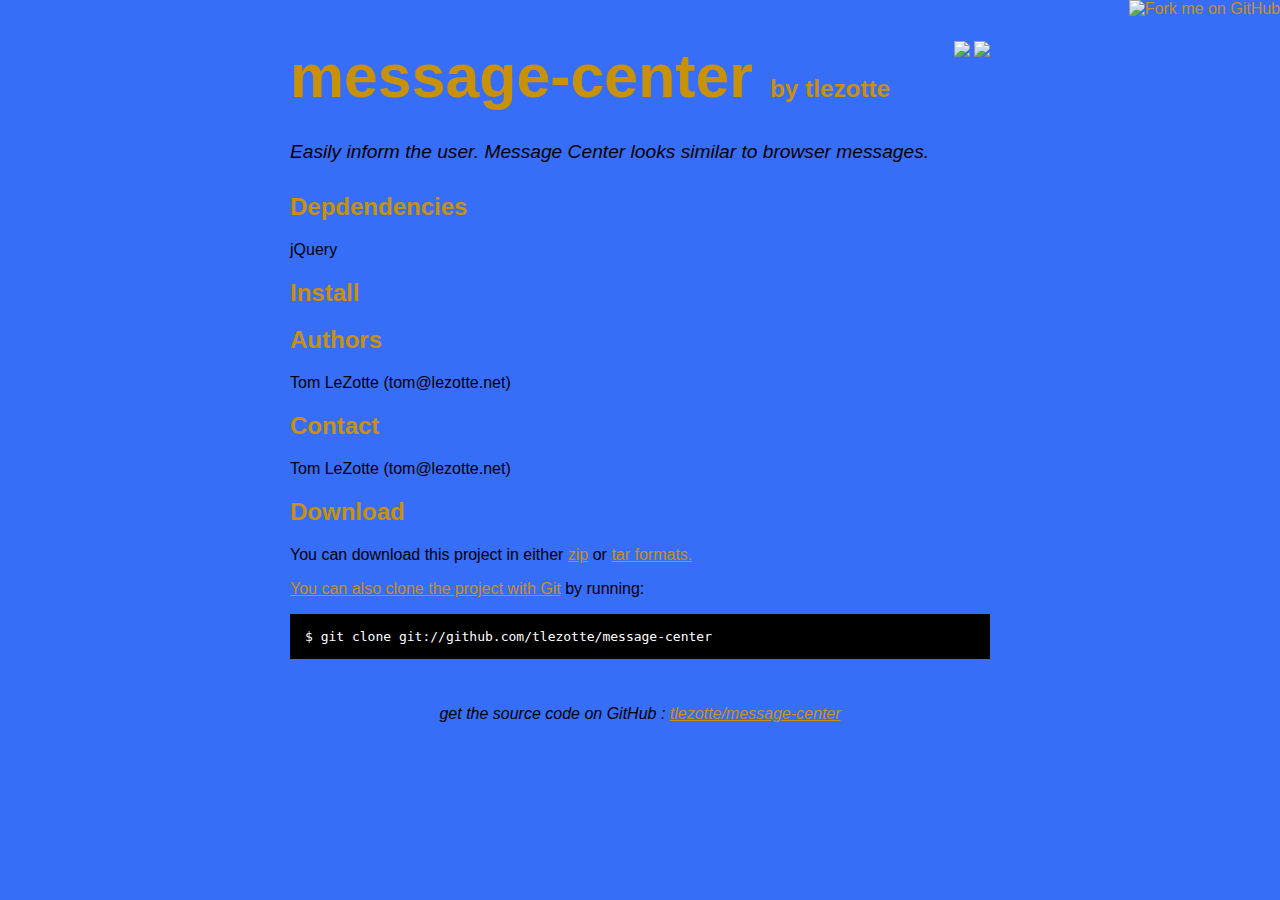
==== index.html @ aef43e00 "Created gh-pages branch via GitHub" ====
<!DOCTYPE html>
<html>
<head>
  <meta charset='utf-8'>

  <title>tlezotte/message-center @ GitHub</title>

  <style type="text/css">
    body {
      margin-top: 1.0em;
      background-color: #376ef8;
      font-family: Helvetica, Arial, FreeSans, san-serif;
      color: #000000;
    }
    #container {
      margin: 0 auto;
      width: 700px;
    }
    h1 { font-size: 3.8em; color: #c89107; margin-bottom: 3px; }
    h1 .small { font-size: 0.4em; }
    h1 a { text-decoration: none }
    h2 { font-size: 1.5em; color: #c89107; }
    h3 { text-align: center; color: #c89107; }
    a { color: #c89107; }
    .description { font-size: 1.2em; margin-bottom: 30px; margin-top: 30px; font-style: italic;}
    .download { float: right; }
    pre { background: #000; color: #fff; padding: 15px;}
    hr { border: 0; width: 80%; border-bottom: 1px solid #aaa}
    .footer { text-align:center; padding-top:30px; font-style: italic; }
  </style>
</head>

<body>
  <a href="https://github.com/tlezotte/message-center"><img style="position: absolute; top: 0; right: 0; border: 0;" src="http://s3.amazonaws.com/github/ribbons/forkme_right_darkblue_121621.png" alt="Fork me on GitHub" /></a>

  <div id="container">

    <div class="download">
      <a href="https://github.com/tlezotte/message-center/zipball/master">
        <img border="0" width="90" src="https://github.com/images/modules/download/zip.png"></a>
      <a href="https://github.com/tlezotte/message-center/tarball/master">
        <img border="0" width="90" src="https://github.com/images/modules/download/tar.png"></a>
    </div>

    <h1><a href="https://github.com/tlezotte/message-center">message-center</a>
      <span class="small">by <a href="https://github.com/tlezotte">tlezotte</a></span></h1>

    <div class="description">
      Easily inform the user. Message Center looks similar to browser messages.
    </div>

    

    
      <h2>Depdendencies</h2>
      <p>jQuery</p>
    

    
      <h2>Install</h2>
      <p><script src="jquery-1.3.2.min.js" type="text/javascript"></script>
<!-- ===== Required files for jQuery Message Center ===== -->
<script src="jquery.message-center.js" type="text/javascript"></script>
<link href="jquery.message-center.css" type="text/css" rel="stylesheet">
<script type="text/javascript">
$(document).ready(function() {
$().message_center({ text: 'Welcome to the jQuery Message Center', 
action: 'slide', 
type: 'warning' });
});
</script>
<!-- ===== End of Required files ===== --></p>
    

    

    
      <h2>Authors</h2>
      <p>Tom LeZotte (tom@lezotte.net)<br/>      </p>
    

    
      <h2>Contact</h2>
      <p>Tom LeZotte (tom@lezotte.net)<br/>      </p>
    

    <h2>Download</h2>
    <p>
      You can download this project in either
      <a href="https://github.com/tlezotte/message-center/zipball/master">zip</a> or
      <a href="https://github.com/tlezotte/message-center/tarball/master">tar formats.
    </p>
    <p>You can also clone the project with <a href="http://git-scm.com">Git</a>
      by running:
      <pre>$ git clone git://github.com/tlezotte/message-center</pre>
    </p>

    <div class="footer">
      get the source code on GitHub : <a href="https://github.com/tlezotte/message-center">tlezotte/message-center</a>
    </div>

  </div>

</body>
</html>
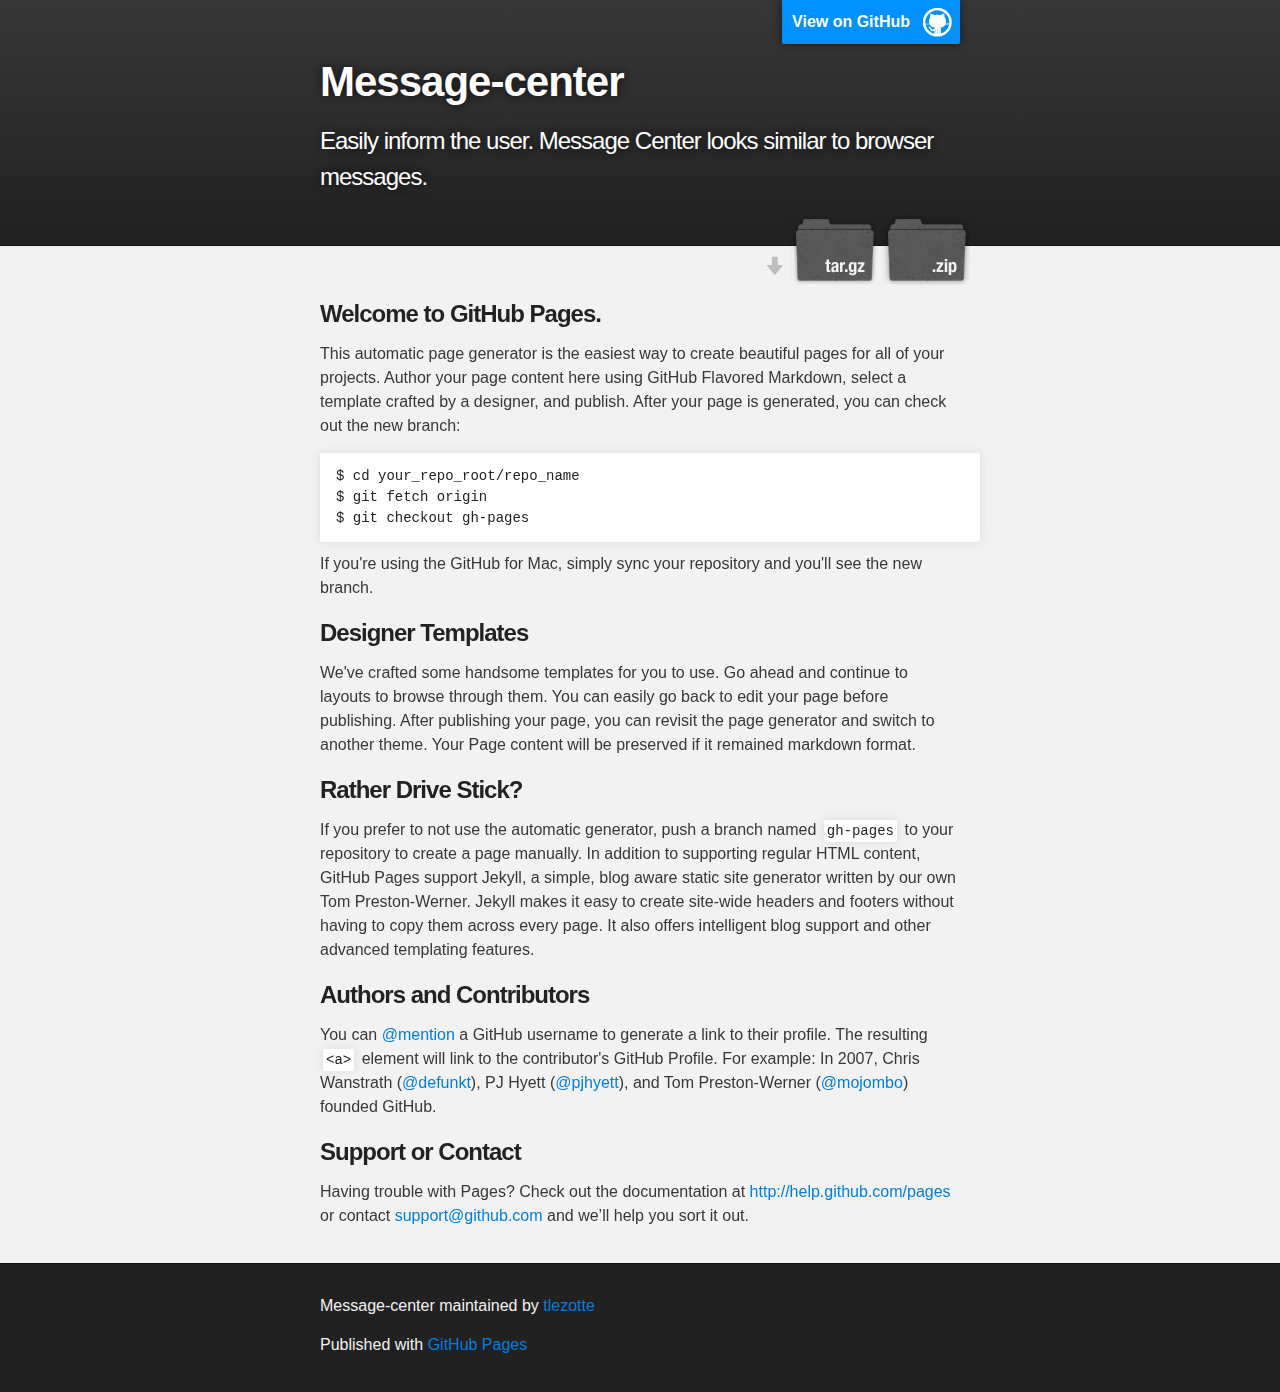
==== commit 2e2caa68: "Create gh-pages branch via GitHub" ====
--- a/index.html
+++ b/index.html
@@ -1,107 +1,74 @@
 <!DOCTYPE html>
 <html>
-<head>
-  <meta charset='utf-8'>
 
-  <title>tlezotte/message-center @ GitHub</title>
+  <head>
+    <meta charset='utf-8' />
+    <meta http-equiv="X-UA-Compatible" content="chrome=1" />
+    <meta name="description" content="Message-center : Easily inform the user. Message Center looks similar to browser messages." />
 
-  <style type="text/css">
-    body {
-      margin-top: 1.0em;
-      background-color: #376ef8;
-      font-family: Helvetica, Arial, FreeSans, san-serif;
-      color: #000000;
-    }
-    #container {
-      margin: 0 auto;
-      width: 700px;
-    }
-    h1 { font-size: 3.8em; color: #c89107; margin-bottom: 3px; }
-    h1 .small { font-size: 0.4em; }
-    h1 a { text-decoration: none }
-    h2 { font-size: 1.5em; color: #c89107; }
-    h3 { text-align: center; color: #c89107; }
-    a { color: #c89107; }
-    .description { font-size: 1.2em; margin-bottom: 30px; margin-top: 30px; font-style: italic;}
-    .download { float: right; }
-    pre { background: #000; color: #fff; padding: 15px;}
-    hr { border: 0; width: 80%; border-bottom: 1px solid #aaa}
-    .footer { text-align:center; padding-top:30px; font-style: italic; }
-  </style>
-</head>
+    <link rel="stylesheet" type="text/css" media="screen" href="stylesheets/stylesheet.css">
 
-<body>
-  <a href="https://github.com/tlezotte/message-center"><img style="position: absolute; top: 0; right: 0; border: 0;" src="http://s3.amazonaws.com/github/ribbons/forkme_right_darkblue_121621.png" alt="Fork me on GitHub" /></a>
+    <title>Message-center</title>
+  </head>
 
-  <div id="container">
+  <body>
 
-    <div class="download">
-      <a href="https://github.com/tlezotte/message-center/zipball/master">
-        <img border="0" width="90" src="https://github.com/images/modules/download/zip.png"></a>
-      <a href="https://github.com/tlezotte/message-center/tarball/master">
-        <img border="0" width="90" src="https://github.com/images/modules/download/tar.png"></a>
+    <!-- HEADER -->
+    <div id="header_wrap" class="outer">
+        <header class="inner">
+          <a id="forkme_banner" href="https://github.com/tlezotte/message-center">View on GitHub</a>
+
+          <h1 id="project_title">Message-center</h1>
+          <h2 id="project_tagline">Easily inform the user. Message Center looks similar to browser messages.</h2>
+
+            <section id="downloads">
+              <a class="zip_download_link" href="https://github.com/tlezotte/message-center/zipball/master">Download this project as a .zip file</a>
+              <a class="tar_download_link" href="https://github.com/tlezotte/message-center/tarball/master">Download this project as a tar.gz file</a>
+            </section>
+        </header>
     </div>
 
-    <h1><a href="https://github.com/tlezotte/message-center">message-center</a>
-      <span class="small">by <a href="https://github.com/tlezotte">tlezotte</a></span></h1>
+    <!-- MAIN CONTENT -->
+    <div id="main_content_wrap" class="outer">
+      <section id="main_content" class="inner">
+        <h3>Welcome to GitHub Pages.</h3>
 
-    <div class="description">
-      Easily inform the user. Message Center looks similar to browser messages.
+<p>This automatic page generator is the easiest way to create beautiful pages for all of your projects. Author your page content here using GitHub Flavored Markdown, select a template crafted by a designer, and publish. After your page is generated, you can check out the new branch:</p>
+
+<pre><code>$ cd your_repo_root/repo_name
+$ git fetch origin
+$ git checkout gh-pages
+</code></pre>
+
+<p>If you're using the GitHub for Mac, simply sync your repository and you'll see the new branch.</p>
+
+<h3>Designer Templates</h3>
+
+<p>We've crafted some handsome templates for you to use. Go ahead and continue to layouts to browse through them. You can easily go back to edit your page before publishing. After publishing your page, you can revisit the page generator and switch to another theme. Your Page content will be preserved if it remained markdown format.</p>
+
+<h3>Rather Drive Stick?</h3>
+
+<p>If you prefer to not use the automatic generator, push a branch named <code>gh-pages</code> to your repository to create a page manually. In addition to supporting regular HTML content, GitHub Pages support Jekyll, a simple, blog aware static site generator written by our own Tom Preston-Werner. Jekyll makes it easy to create site-wide headers and footers without having to copy them across every page. It also offers intelligent blog support and other advanced templating features.</p>
+
+<h3>Authors and Contributors</h3>
+
+<p>You can <a href="https://github.com/blog/821" class="user-mention">@mention</a> a GitHub username to generate a link to their profile. The resulting <code>&lt;a&gt;</code> element will link to the contributor's GitHub Profile. For example: In 2007, Chris Wanstrath (<a href="https://github.com/defunkt" class="user-mention">@defunkt</a>), PJ Hyett (<a href="https://github.com/pjhyett" class="user-mention">@pjhyett</a>), and Tom Preston-Werner (<a href="https://github.com/mojombo" class="user-mention">@mojombo</a>) founded GitHub.</p>
+
+<h3>Support or Contact</h3>
+
+<p>Having trouble with Pages? Check out the documentation at <a href="http://help.github.com/pages">http://help.github.com/pages</a> or contact <a href="mailto:support@github.com">support@github.com</a> and we’ll help you sort it out.</p>
+      </section>
+    </div>
+
+    <!-- FOOTER  -->
+    <div id="footer_wrap" class="outer">
+      <footer class="inner">
+        <p class="copyright">Message-center maintained by <a href="https://github.com/tlezotte">tlezotte</a></p>
+        <p>Published with <a href="http://pages.github.com">GitHub Pages</a></p>
+      </footer>
     </div>
 
     
 
-    
-      <h2>Depdendencies</h2>
-      <p>jQuery</p>
-    
-
-    
-      <h2>Install</h2>
-      <p><script src="jquery-1.3.2.min.js" type="text/javascript"></script>
-<!-- ===== Required files for jQuery Message Center ===== -->
-<script src="jquery.message-center.js" type="text/javascript"></script>
-<link href="jquery.message-center.css" type="text/css" rel="stylesheet">
-<script type="text/javascript">
-$(document).ready(function() {
-$().message_center({ text: 'Welcome to the jQuery Message Center', 
-action: 'slide', 
-type: 'warning' });
-});
-</script>
-<!-- ===== End of Required files ===== --></p>
-    
-
-    
-
-    
-      <h2>Authors</h2>
-      <p>Tom LeZotte (tom@lezotte.net)-<br/>      </p>
-    
-
-    
-      <h2>Contact</h2>
-      <p>Tom LeZotte (tom@lezotte.net)-<br/>      </p>
-    
-
-    <h2>Download</h2>
-    <p>
-      You can download this project in either
-      <a href="https://github.com/tlezotte/message-center/zipball/master">zip</a> or
-      <a href="https://github.com/tlezotte/message-center/tarball/master">tar formats.
-    </p>
-    <p>You can also clone the project with <a href="http://git-scm.com">Git</a>
-      by running:
-      <pre>$ git clone git://github.com/tlezotte/message-center</pre>
-    </p>
-
-    <div class="footer">
-      get the source code on GitHub : <a href="https://github.com/tlezotte/message-center">tlezotte/message-center</a>
-    </div>
-
-  </div>
-
-</body>
+  </body>
 </html>
--- a/stylesheets/stylesheet.css
+++ b/stylesheets/stylesheet.css
@@ -0,0 +1,431 @@
+/*******************************************************************************
+Slate Theme for GitHub Pages
+by Jason Costello, @jsncostello
+*******************************************************************************/
+
+@import url(pygment_trac.css);
+
+/*******************************************************************************
+MeyerWeb Reset
+*******************************************************************************/
+
+html, body, div, span, applet, object, iframe,
+h1, h2, h3, h4, h5, h6, p, blockquote, pre,
+a, abbr, acronym, address, big, cite, code,
+del, dfn, em, img, ins, kbd, q, s, samp,
+small, strike, strong, sub, sup, tt, var,
+b, u, i, center,
+dl, dt, dd, ol, ul, li,
+fieldset, form, label, legend,
+table, caption, tbody, tfoot, thead, tr, th, td,
+article, aside, canvas, details, embed,
+figure, figcaption, footer, header, hgroup,
+menu, nav, output, ruby, section, summary,
+time, mark, audio, video {
+  margin: 0;
+  padding: 0;
+  border: 0;
+  font: inherit;
+  vertical-align: baseline;
+}
+
+/* HTML5 display-role reset for older browsers */
+article, aside, details, figcaption, figure,
+footer, header, hgroup, menu, nav, section {
+  display: block;
+}
+
+ol, ul {
+  list-style: none;
+}
+
+blockquote, q {
+}
+
+table {
+  border-collapse: collapse;
+  border-spacing: 0;
+}
+
+a:focus {
+  outline: none;
+}
+
+/*******************************************************************************
+Theme Styles
+*******************************************************************************/
+
+body {
+  box-sizing: border-box;
+  color:#373737;
+  background: #212121;
+  font-size: 16px;
+  font-family: 'Myriad Pro', Calibri, Helvetica, Arial, sans-serif;
+  line-height: 1.5;
+  -webkit-font-smoothing: antialiased;
+}
+
+h1, h2, h3, h4, h5, h6 {
+  margin: 10px 0;
+  font-weight: 700;
+  color:#222222;
+  font-family: 'Lucida Grande', 'Calibri', Helvetica, Arial, sans-serif;
+  letter-spacing: -1px;
+}
+
+h1 {
+  font-size: 36px;
+  font-weight: 700;
+}
+
+h2 {
+  padding-bottom: 10px;
+  font-size: 32px;
+  background: url('../images/bg_hr.png') repeat-x bottom;
+}
+
+h3 {
+  font-size: 24px;
+}
+
+h4 {
+  font-size: 21px;
+}
+
+h5 {
+  font-size: 18px;
+}
+
+h6 {
+  font-size: 16px;
+}
+
+p {
+  margin: 10px 0 15px 0;
+}
+
+footer p {
+  color: #f2f2f2;
+}
+
+a {
+  text-decoration: none;
+  color: #007edf;
+  text-shadow: none;
+
+  transition: color 0.5s ease;
+  transition: text-shadow 0.5s ease;
+  -webkit-transition: color 0.5s ease;
+  -webkit-transition: text-shadow 0.5s ease;
+  -moz-transition: color 0.5s ease;
+  -moz-transition: text-shadow 0.5s ease;
+  -o-transition: color 0.5s ease;
+  -o-transition: text-shadow 0.5s ease;
+  -ms-transition: color 0.5s ease;
+  -ms-transition: text-shadow 0.5s ease;
+}
+
+#main_content a:hover {
+  color: #0069ba;
+  text-shadow: #0090ff 0px 0px 2px;
+}
+
+footer a:hover {
+  color: #43adff;
+  text-shadow: #0090ff 0px 0px 2px;
+}
+
+em {
+  font-style: italic;
+}
+
+strong {
+  font-weight: bold;
+}
+
+img {
+  position: relative;
+  margin: 0 auto;
+  max-width: 739px;
+  padding: 5px;
+  margin: 10px 0 10px 0;
+  border: 1px solid #ebebeb;
+
+  box-shadow: 0 0 5px #ebebeb;
+  -webkit-box-shadow: 0 0 5px #ebebeb;
+  -moz-box-shadow: 0 0 5px #ebebeb;
+  -o-box-shadow: 0 0 5px #ebebeb;
+  -ms-box-shadow: 0 0 5px #ebebeb;
+}
+
+pre, code {
+  width: 100%;
+  color: #222;
+  background-color: #fff;
+
+  font-family: Monaco, "Bitstream Vera Sans Mono", "Lucida Console", Terminal, monospace;
+  font-size: 14px;
+
+  border-radius: 2px;
+  -moz-border-radius: 2px;
+  -webkit-border-radius: 2px;
+
+
+
+}
+
+pre {
+  width: 100%;
+  padding: 10px;
+  box-shadow: 0 0 10px rgba(0,0,0,.1);
+  overflow: auto;
+}
+
+code {
+  padding: 3px;
+  margin: 0 3px;
+  box-shadow: 0 0 10px rgba(0,0,0,.1);
+}
+
+pre code {
+  display: block;
+  box-shadow: none;
+}
+
+blockquote {
+  color: #666;
+  margin-bottom: 20px;
+  padding: 0 0 0 20px;
+  border-left: 3px solid #bbb;
+}
+
+ul, ol, dl {
+  margin-bottom: 15px
+}
+
+ul li {
+  list-style: inside;
+  padding-left: 20px;
+}
+
+ol li {
+  list-style: decimal inside;
+  padding-left: 20px;
+}
+
+dl dt {
+  font-weight: bold;
+}
+
+dl dd {
+  padding-left: 20px;
+  font-style: italic;
+}
+
+dl p {
+  padding-left: 20px;
+  font-style: italic;
+}
+
+hr {
+  height: 1px;
+  margin-bottom: 5px;
+  border: none;
+  background: url('../images/bg_hr.png') repeat-x center;
+}
+
+table {
+  border: 1px solid #373737;
+  margin-bottom: 20px;
+  text-align: left;
+ }
+
+th {
+  font-family: 'Lucida Grande', 'Helvetica Neue', Helvetica, Arial, sans-serif;
+  padding: 10px;
+  background: #373737;
+  color: #fff;
+ }
+
+td {
+  padding: 10px;
+  border: 1px solid #373737;
+ }
+
+form {
+  background: #f2f2f2;
+  padding: 20px;
+}
+
+img {
+  width: 100%;
+  max-width: 100%;
+}
+
+/*******************************************************************************
+Full-Width Styles
+*******************************************************************************/
+
+.outer {
+  width: 100%;
+}
+
+.inner {
+  position: relative;
+  max-width: 640px;
+  padding: 20px 10px;
+  margin: 0 auto;
+}
+
+#forkme_banner {
+  display: block;
+  position: absolute;
+  top:0;
+  right: 10px;
+  z-index: 10;
+  padding: 10px 50px 10px 10px;
+  color: #fff;
+  background: url('../images/blacktocat.png') #0090ff no-repeat 95% 50%;
+  font-weight: 700;
+  box-shadow: 0 0 10px rgba(0,0,0,.5);
+  border-bottom-left-radius: 2px;
+  border-bottom-right-radius: 2px;
+}
+
+#header_wrap {
+  background: #212121;
+  background: -moz-linear-gradient(top, #373737, #212121);
+  background: -webkit-linear-gradient(top, #373737, #212121);
+  background: -ms-linear-gradient(top, #373737, #212121);
+  background: -o-linear-gradient(top, #373737, #212121);
+  background: linear-gradient(top, #373737, #212121);
+}
+
+#header_wrap .inner {
+  padding: 50px 10px 30px 10px;
+}
+
+#project_title {
+  margin: 0;
+  color: #fff;
+  font-size: 42px;
+  font-weight: 700;
+  text-shadow: #111 0px 0px 10px;
+}
+
+#project_tagline {
+  color: #fff;
+  font-size: 24px;
+  font-weight: 300;
+  background: none;
+  text-shadow: #111 0px 0px 10px;
+}
+
+#downloads {
+  position: absolute;
+  width: 210px;
+  z-index: 10;
+  bottom: -40px;
+  right: 0;
+  height: 70px;
+  background: url('../images/icon_download.png') no-repeat 0% 90%;
+}
+
+.zip_download_link {
+  display: block;
+  float: right;
+  width: 90px;
+  height:70px;
+  text-indent: -5000px;
+  overflow: hidden;
+  background: url(../images/sprite_download.png) no-repeat bottom left;
+}
+
+.tar_download_link {
+  display: block;
+  float: right;
+  width: 90px;
+  height:70px;
+  text-indent: -5000px;
+  overflow: hidden;
+  background: url(../images/sprite_download.png) no-repeat bottom right;
+  margin-left: 10px;
+}
+
+.zip_download_link:hover {
+  background: url(../images/sprite_download.png) no-repeat top left;
+}
+
+.tar_download_link:hover {
+  background: url(../images/sprite_download.png) no-repeat top right;
+}
+
+#main_content_wrap {
+  background: #f2f2f2;
+  border-top: 1px solid #111;
+  border-bottom: 1px solid #111;
+}
+
+#main_content {
+  padding-top: 40px;
+}
+
+#footer_wrap {
+  background: #212121;
+}
+
+
+
+/*******************************************************************************
+Small Device Styles
+*******************************************************************************/
+
+@media screen and (max-width: 480px) {
+  body {
+    font-size:14px;
+  }
+
+  #downloads {
+    display: none;
+  }
+
+  .inner {
+    min-width: 320px;
+    max-width: 480px;
+  }
+
+  #project_title {
+  font-size: 32px;
+  }
+
+  h1 {
+    font-size: 28px;
+  }
+
+  h2 {
+    font-size: 24px;
+  }
+
+  h3 {
+    font-size: 21px;
+  }
+
+  h4 {
+    font-size: 18px;
+  }
+
+  h5 {
+    font-size: 14px;
+  }
+
+  h6 {
+    font-size: 12px;
+  }
+
+  code, pre {
+    min-width: 320px;
+    max-width: 480px;
+    font-size: 11px;
+  }
+
+}
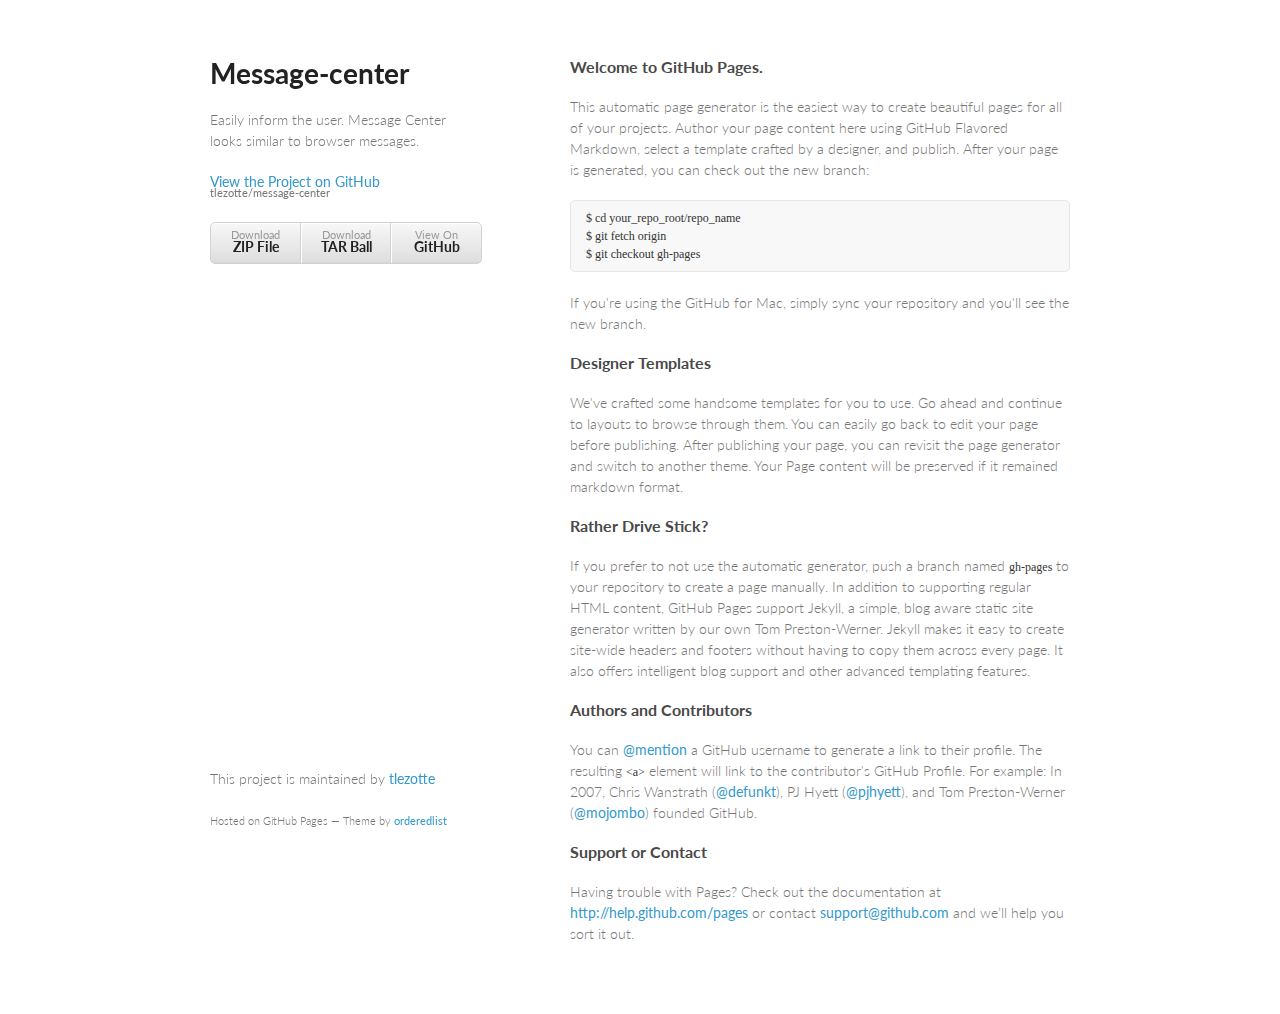
==== commit 08b3f888: "Create gh-pages branch via GitHub" ====
--- a/index.html
+++ b/index.html
@@ -1,37 +1,35 @@
-<!DOCTYPE html>
+<!doctype html>
 <html>
+  <head>
+    <meta charset="utf-8">
+    <meta http-equiv="X-UA-Compatible" content="chrome=1">
+    <title>Message-center by tlezotte</title>
 
-  <head>
-    <meta charset='utf-8' />
-    <meta http-equiv="X-UA-Compatible" content="chrome=1" />
-    <meta name="description" content="Message-center : Easily inform the user. Message Center looks similar to browser messages." />
+    <link rel="stylesheet" href="stylesheets/styles.css">
+    <link rel="stylesheet" href="stylesheets/pygment_trac.css">
+    <meta name="viewport" content="width=device-width, initial-scale=1, user-scalable=no">
+    <!--[if lt IE 9]>
+    <script src="//html5shiv.googlecode.com/svn/trunk/html5.js"></script>
+    <![endif]-->
+  </head>
+  <body>
+    <div class="wrapper">
+      <header>
+        <h1>Message-center</h1>
+        <p>Easily inform the user. Message Center looks similar to browser messages.</p>
 
-    <link rel="stylesheet" type="text/css" media="screen" href="stylesheets/stylesheet.css">
+        <p class="view"><a href="https://github.com/tlezotte/message-center">View the Project on GitHub <small>tlezotte/message-center</small></a></p>
 
-    <title>Message-center</title>
-  </head>
 
-  <body>
-
-    <!-- HEADER -->
-    <div id="header_wrap" class="outer">
-        <header class="inner">
-          <a id="forkme_banner" href="https://github.com/tlezotte/message-center">View on GitHub</a>
-
-          <h1 id="project_title">Message-center</h1>
-          <h2 id="project_tagline">Easily inform the user. Message Center looks similar to browser messages.</h2>
-
-            <section id="downloads">
-              <a class="zip_download_link" href="https://github.com/tlezotte/message-center/zipball/master">Download this project as a .zip file</a>
-              <a class="tar_download_link" href="https://github.com/tlezotte/message-center/tarball/master">Download this project as a tar.gz file</a>
-            </section>
-        </header>
-    </div>
-
-    <!-- MAIN CONTENT -->
-    <div id="main_content_wrap" class="outer">
-      <section id="main_content" class="inner">
-        <h3>Welcome to GitHub Pages.</h3>
+        <ul>
+          <li><a href="https://github.com/tlezotte/message-center/zipball/master">Download <strong>ZIP File</strong></a></li>
+          <li><a href="https://github.com/tlezotte/message-center/tarball/master">Download <strong>TAR Ball</strong></a></li>
+          <li><a href="https://github.com/tlezotte/message-center">View On <strong>GitHub</strong></a></li>
+        </ul>
+      </header>
+      <section>
+        <h3>
+<a name="welcome-to-github-pages" class="anchor" href="#welcome-to-github-pages"><span class="octicon octicon-link"></span></a>Welcome to GitHub Pages.</h3>
 
 <p>This automatic page generator is the easiest way to create beautiful pages for all of your projects. Author your page content here using GitHub Flavored Markdown, select a template crafted by a designer, and publish. After your page is generated, you can check out the new branch:</p>
 
@@ -42,33 +40,32 @@
 
 <p>If you're using the GitHub for Mac, simply sync your repository and you'll see the new branch.</p>
 
-<h3>Designer Templates</h3>
+<h3>
+<a name="designer-templates" class="anchor" href="#designer-templates"><span class="octicon octicon-link"></span></a>Designer Templates</h3>
 
 <p>We've crafted some handsome templates for you to use. Go ahead and continue to layouts to browse through them. You can easily go back to edit your page before publishing. After publishing your page, you can revisit the page generator and switch to another theme. Your Page content will be preserved if it remained markdown format.</p>
 
-<h3>Rather Drive Stick?</h3>
+<h3>
+<a name="rather-drive-stick" class="anchor" href="#rather-drive-stick"><span class="octicon octicon-link"></span></a>Rather Drive Stick?</h3>
 
 <p>If you prefer to not use the automatic generator, push a branch named <code>gh-pages</code> to your repository to create a page manually. In addition to supporting regular HTML content, GitHub Pages support Jekyll, a simple, blog aware static site generator written by our own Tom Preston-Werner. Jekyll makes it easy to create site-wide headers and footers without having to copy them across every page. It also offers intelligent blog support and other advanced templating features.</p>
 
-<h3>Authors and Contributors</h3>
+<h3>
+<a name="authors-and-contributors" class="anchor" href="#authors-and-contributors"><span class="octicon octicon-link"></span></a>Authors and Contributors</h3>
 
 <p>You can <a href="https://github.com/blog/821" class="user-mention">@mention</a> a GitHub username to generate a link to their profile. The resulting <code>&lt;a&gt;</code> element will link to the contributor's GitHub Profile. For example: In 2007, Chris Wanstrath (<a href="https://github.com/defunkt" class="user-mention">@defunkt</a>), PJ Hyett (<a href="https://github.com/pjhyett" class="user-mention">@pjhyett</a>), and Tom Preston-Werner (<a href="https://github.com/mojombo" class="user-mention">@mojombo</a>) founded GitHub.</p>
 
-<h3>Support or Contact</h3>
+<h3>
+<a name="support-or-contact" class="anchor" href="#support-or-contact"><span class="octicon octicon-link"></span></a>Support or Contact</h3>
 
 <p>Having trouble with Pages? Check out the documentation at <a href="http://help.github.com/pages">http://help.github.com/pages</a> or contact <a href="mailto:support@github.com">support@github.com</a> and we’ll help you sort it out.</p>
       </section>
-    </div>
-
-    <!-- FOOTER  -->
-    <div id="footer_wrap" class="outer">
-      <footer class="inner">
-        <p class="copyright">Message-center maintained by <a href="https://github.com/tlezotte">tlezotte</a></p>
-        <p>Published with <a href="http://pages.github.com">GitHub Pages</a></p>
+      <footer>
+        <p>This project is maintained by <a href="https://github.com/tlezotte">tlezotte</a></p>
+        <p><small>Hosted on GitHub Pages &mdash; Theme by <a href="https://github.com/orderedlist">orderedlist</a></small></p>
       </footer>
     </div>
-
+    <script src="javascripts/scale.fix.js"></script>
     
-
   </body>
-</html>
+</html>--- a/stylesheets/styles.css
+++ b/stylesheets/styles.css
@@ -0,0 +1,255 @@
+@import url(https://fonts.googleapis.com/css?family=Lato:300italic,700italic,300,700);
+
+body {
+  padding:50px;
+  font:14px/1.5 Lato, "Helvetica Neue", Helvetica, Arial, sans-serif;
+  color:#777;
+  font-weight:300;
+}
+
+h1, h2, h3, h4, h5, h6 {
+  color:#222;
+  margin:0 0 20px;
+}
+
+p, ul, ol, table, pre, dl {
+  margin:0 0 20px;
+}
+
+h1, h2, h3 {
+  line-height:1.1;
+}
+
+h1 {
+  font-size:28px;
+}
+
+h2 {
+  color:#393939;
+}
+
+h3, h4, h5, h6 {
+  color:#494949;
+}
+
+a {
+  color:#39c;
+  font-weight:400;
+  text-decoration:none;
+}
+
+a small {
+  font-size:11px;
+  color:#777;
+  margin-top:-0.6em;
+  display:block;
+}
+
+.wrapper {
+  width:860px;
+  margin:0 auto;
+}
+
+blockquote {
+  border-left:1px solid #e5e5e5;
+  margin:0;
+  padding:0 0 0 20px;
+  font-style:italic;
+}
+
+code, pre {
+  font-family:Monaco, Bitstream Vera Sans Mono, Lucida Console, Terminal;
+  color:#333;
+  font-size:12px;
+}
+
+pre {
+  padding:8px 15px;
+  background: #f8f8f8;  
+  border-radius:5px;
+  border:1px solid #e5e5e5;
+  overflow-x: auto;
+}
+
+table {
+  width:100%;
+  border-collapse:collapse;
+}
+
+th, td {
+  text-align:left;
+  padding:5px 10px;
+  border-bottom:1px solid #e5e5e5;
+}
+
+dt {
+  color:#444;
+  font-weight:700;
+}
+
+th {
+  color:#444;
+}
+
+img {
+  max-width:100%;
+}
+
+header {
+  width:270px;
+  float:left;
+  position:fixed;
+}
+
+header ul {
+  list-style:none;
+  height:40px;
+  
+  padding:0;
+  
+  background: #eee;
+  background: -moz-linear-gradient(top, #f8f8f8 0%, #dddddd 100%);
+  background: -webkit-gradient(linear, left top, left bottom, color-stop(0%,#f8f8f8), color-stop(100%,#dddddd));
+  background: -webkit-linear-gradient(top, #f8f8f8 0%,#dddddd 100%);
+  background: -o-linear-gradient(top, #f8f8f8 0%,#dddddd 100%);
+  background: -ms-linear-gradient(top, #f8f8f8 0%,#dddddd 100%);
+  background: linear-gradient(top, #f8f8f8 0%,#dddddd 100%);
+  
+  border-radius:5px;
+  border:1px solid #d2d2d2;
+  box-shadow:inset #fff 0 1px 0, inset rgba(0,0,0,0.03) 0 -1px 0;
+  width:270px;
+}
+
+header li {
+  width:89px;
+  float:left;
+  border-right:1px solid #d2d2d2;
+  height:40px;
+}
+
+header ul a {
+  line-height:1;
+  font-size:11px;
+  color:#999;
+  display:block;
+  text-align:center;
+  padding-top:6px;
+  height:40px;
+}
+
+strong {
+  color:#222;
+  font-weight:700;
+}
+
+header ul li + li {
+  width:88px;
+  border-left:1px solid #fff;
+}
+
+header ul li + li + li {
+  border-right:none;
+  width:89px;
+}
+
+header ul a strong {
+  font-size:14px;
+  display:block;
+  color:#222;
+}
+
+section {
+  width:500px;
+  float:right;
+  padding-bottom:50px;
+}
+
+small {
+  font-size:11px;
+}
+
+hr {
+  border:0;
+  background:#e5e5e5;
+  height:1px;
+  margin:0 0 20px;
+}
+
+footer {
+  width:270px;
+  float:left;
+  position:fixed;
+  bottom:50px;
+}
+
+@media print, screen and (max-width: 960px) {
+  
+  div.wrapper {
+    width:auto;
+    margin:0;
+  }
+  
+  header, section, footer {
+    float:none;
+    position:static;
+    width:auto;
+  }
+  
+  header {
+    padding-right:320px;
+  }
+  
+  section {
+    border:1px solid #e5e5e5;
+    border-width:1px 0;
+    padding:20px 0;
+    margin:0 0 20px;
+  }
+  
+  header a small {
+    display:inline;
+  }
+  
+  header ul {
+    position:absolute;
+    right:50px;
+    top:52px;
+  }
+}
+
+@media print, screen and (max-width: 720px) {
+  body {
+    word-wrap:break-word;
+  }
+  
+  header {
+    padding:0;
+  }
+  
+  header ul, header p.view {
+    position:static;
+  }
+  
+  pre, code {
+    word-wrap:normal;
+  }
+}
+
+@media print, screen and (max-width: 480px) {
+  body {
+    padding:15px;
+  }
+  
+  header ul {
+    display:none;
+  }
+}
+
+@media print {
+  body {
+    padding:0.4in;
+    font-size:12pt;
+    color:#444;
+  }
+}
--- a/stylesheets/pygment_trac.css
+++ b/stylesheets/pygment_trac.css
@@ -0,0 +1,69 @@
+.highlight  { background: #ffffff; }
+.highlight .c { color: #999988; font-style: italic } /* Comment */
+.highlight .err { color: #a61717; background-color: #e3d2d2 } /* Error */
+.highlight .k { font-weight: bold } /* Keyword */
+.highlight .o { font-weight: bold } /* Operator */
+.highlight .cm { color: #999988; font-style: italic } /* Comment.Multiline */
+.highlight .cp { color: #999999; font-weight: bold } /* Comment.Preproc */
+.highlight .c1 { color: #999988; font-style: italic } /* Comment.Single */
+.highlight .cs { color: #999999; font-weight: bold; font-style: italic } /* Comment.Special */
+.highlight .gd { color: #000000; background-color: #ffdddd } /* Generic.Deleted */
+.highlight .gd .x { color: #000000; background-color: #ffaaaa } /* Generic.Deleted.Specific */
+.highlight .ge { font-style: italic } /* Generic.Emph */
+.highlight .gr { color: #aa0000 } /* Generic.Error */
+.highlight .gh { color: #999999 } /* Generic.Heading */
+.highlight .gi { color: #000000; background-color: #ddffdd } /* Generic.Inserted */
+.highlight .gi .x { color: #000000; background-color: #aaffaa } /* Generic.Inserted.Specific */
+.highlight .go { color: #888888 } /* Generic.Output */
+.highlight .gp { color: #555555 } /* Generic.Prompt */
+.highlight .gs { font-weight: bold } /* Generic.Strong */
+.highlight .gu { color: #800080; font-weight: bold; } /* Generic.Subheading */
+.highlight .gt { color: #aa0000 } /* Generic.Traceback */
+.highlight .kc { font-weight: bold } /* Keyword.Constant */
+.highlight .kd { font-weight: bold } /* Keyword.Declaration */
+.highlight .kn { font-weight: bold } /* Keyword.Namespace */
+.highlight .kp { font-weight: bold } /* Keyword.Pseudo */
+.highlight .kr { font-weight: bold } /* Keyword.Reserved */
+.highlight .kt { color: #445588; font-weight: bold } /* Keyword.Type */
+.highlight .m { color: #009999 } /* Literal.Number */
+.highlight .s { color: #d14 } /* Literal.String */
+.highlight .na { color: #008080 } /* Name.Attribute */
+.highlight .nb { color: #0086B3 } /* Name.Builtin */
+.highlight .nc { color: #445588; font-weight: bold } /* Name.Class */
+.highlight .no { color: #008080 } /* Name.Constant */
+.highlight .ni { color: #800080 } /* Name.Entity */
+.highlight .ne { color: #990000; font-weight: bold } /* Name.Exception */
+.highlight .nf { color: #990000; font-weight: bold } /* Name.Function */
+.highlight .nn { color: #555555 } /* Name.Namespace */
+.highlight .nt { color: #000080 } /* Name.Tag */
+.highlight .nv { color: #008080 } /* Name.Variable */
+.highlight .ow { font-weight: bold } /* Operator.Word */
+.highlight .w { color: #bbbbbb } /* Text.Whitespace */
+.highlight .mf { color: #009999 } /* Literal.Number.Float */
+.highlight .mh { color: #009999 } /* Literal.Number.Hex */
+.highlight .mi { color: #009999 } /* Literal.Number.Integer */
+.highlight .mo { color: #009999 } /* Literal.Number.Oct */
+.highlight .sb { color: #d14 } /* Literal.String.Backtick */
+.highlight .sc { color: #d14 } /* Literal.String.Char */
+.highlight .sd { color: #d14 } /* Literal.String.Doc */
+.highlight .s2 { color: #d14 } /* Literal.String.Double */
+.highlight .se { color: #d14 } /* Literal.String.Escape */
+.highlight .sh { color: #d14 } /* Literal.String.Heredoc */
+.highlight .si { color: #d14 } /* Literal.String.Interpol */
+.highlight .sx { color: #d14 } /* Literal.String.Other */
+.highlight .sr { color: #009926 } /* Literal.String.Regex */
+.highlight .s1 { color: #d14 } /* Literal.String.Single */
+.highlight .ss { color: #990073 } /* Literal.String.Symbol */
+.highlight .bp { color: #999999 } /* Name.Builtin.Pseudo */
+.highlight .vc { color: #008080 } /* Name.Variable.Class */
+.highlight .vg { color: #008080 } /* Name.Variable.Global */
+.highlight .vi { color: #008080 } /* Name.Variable.Instance */
+.highlight .il { color: #009999 } /* Literal.Number.Integer.Long */
+
+.type-csharp .highlight .k { color: #0000FF }
+.type-csharp .highlight .kt { color: #0000FF }
+.type-csharp .highlight .nf { color: #000000; font-weight: normal }
+.type-csharp .highlight .nc { color: #2B91AF }
+.type-csharp .highlight .nn { color: #000000 }
+.type-csharp .highlight .s { color: #A31515 }
+.type-csharp .highlight .sc { color: #A31515 }
